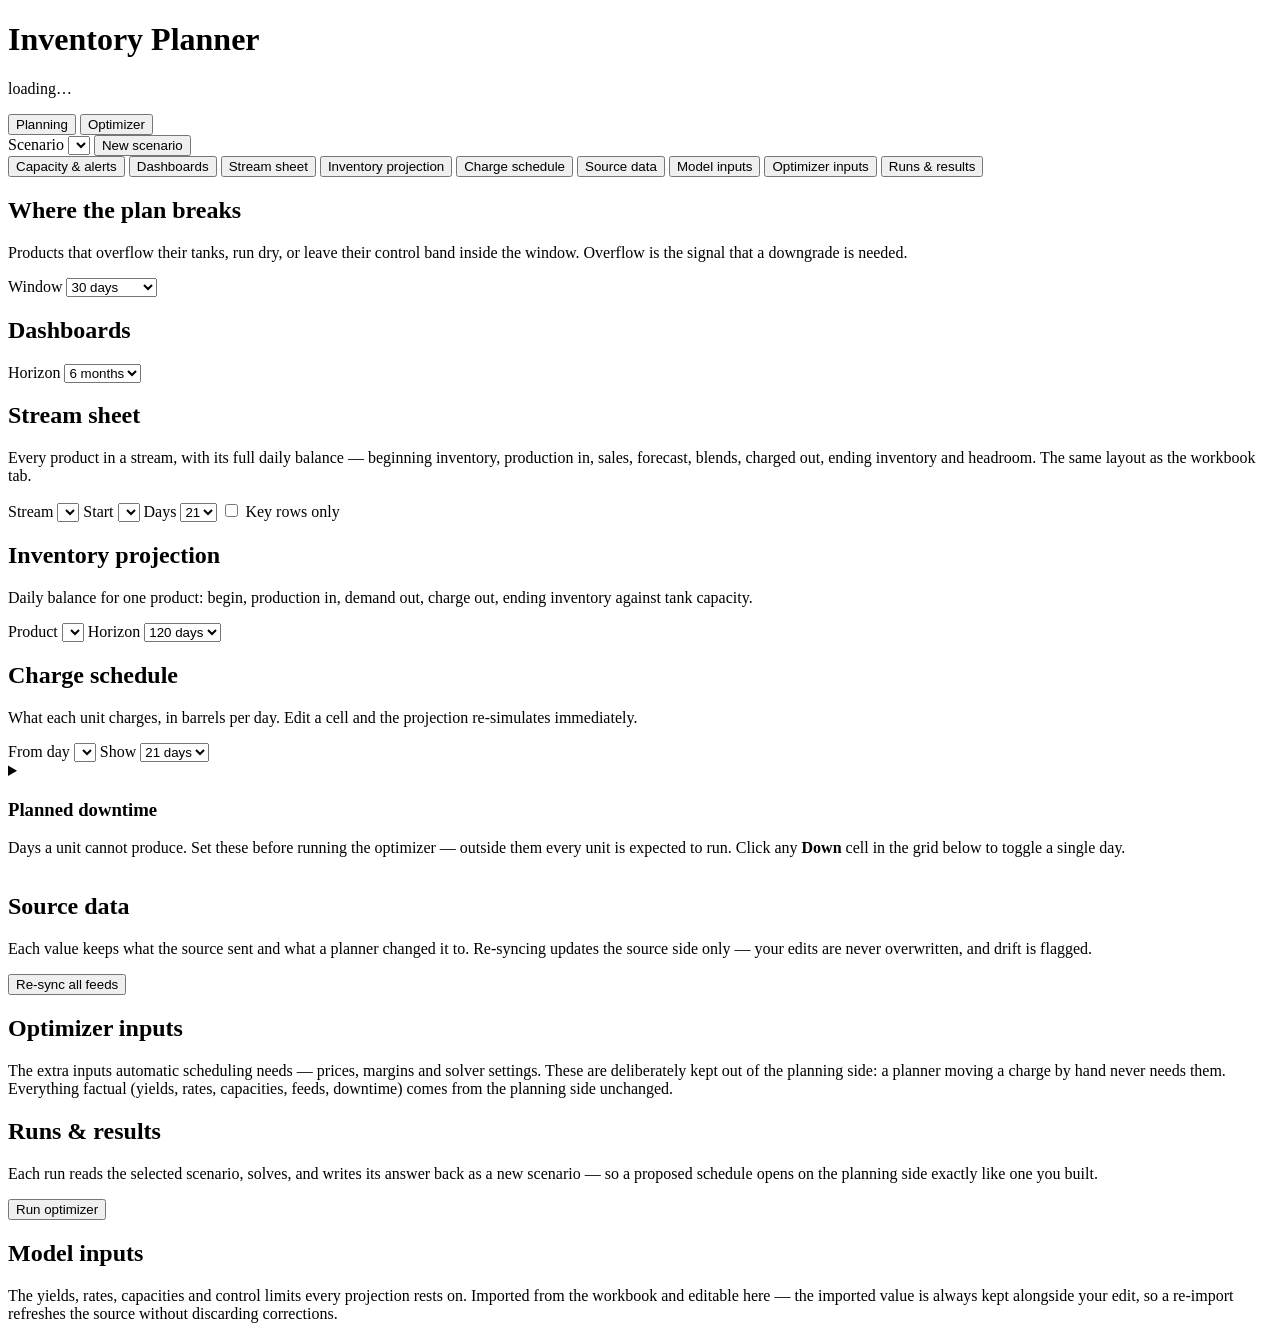
==== inv-planner/src/invplanner/web/index.html @ a76e5d8c "inital" ====
<!doctype html>
<html lang="en">
<head>
<meta charset="utf-8">
<meta name="viewport" content="width=device-width, initial-scale=1">
<title>Refinery Inventory Planner</title>
<link rel="stylesheet" href="/static/styles.css">
</head>
<body>
<header class="topbar">
  <div class="brand">
    <span class="mark"></span>
    <div>
      <h1>Inventory Planner</h1>
      <p id="scenario-meta">loading…</p>
    </div>
  </div>
  <div class="topbar-controls">
    <div class="mode-switch" id="mode-switch">
      <button data-mode="planning" class="active" title="Build and review a schedule by hand, the way the workbook does">Planning</button>
      <button data-mode="optimizer" title="Generate a schedule automatically from the planning inputs">Optimizer</button>
    </div>
    <label class="field">
      <span>Scenario</span>
      <select id="scenario-select"></select>
    </label>
    <button id="new-scenario" class="btn ghost" title="Freeze current staging into a new scenario">New scenario</button>
  </div>
</header>

<nav class="tabs" id="tabs">
  <button data-view="alerts" data-mode="planning" class="active">Capacity &amp; alerts</button>
  <button data-view="dashboard" data-mode="planning">Dashboards</button>
  <button data-view="stream" data-mode="planning">Stream sheet</button>
  <button data-view="projection" data-mode="planning">Inventory projection</button>
  <button data-view="schedule" data-mode="planning">Charge schedule</button>
  <button data-view="feeds" data-mode="planning">Source data</button>
  <button data-view="reference" data-mode="planning">Model inputs</button>
  <button data-view="optparams" data-mode="optimizer">Optimizer inputs</button>
  <button data-view="optruns" data-mode="optimizer">Runs &amp; results</button>
</nav>

<main id="main">
  <!-- ALERTS -->
  <section id="view-alerts" class="view active">
    <div class="view-head">
      <div>
        <h2>Where the plan breaks</h2>
        <p class="muted">Products that overflow their tanks, run dry, or leave their control band inside the window. Overflow is the signal that a downgrade is needed.</p>
      </div>
      <label class="field">
        <span>Window</span>
        <select id="alert-window">
          <option value="10">10 days</option>
          <option value="14">14 days</option>
          <option value="30" selected>30 days</option>
          <option value="90">90 days</option>
          <option value="366">Full horizon</option>
        </select>
      </label>
    </div>
    <div id="alert-summary" class="stat-row"></div>
    <div class="card"><div id="alerts-table" class="table-wrap"></div></div>
  </section>

  <!-- DASHBOARDS -->
  <section id="view-dashboard" class="view">
    <div class="view-head">
      <div>
        <h2 id="dash-title">Dashboards</h2>
        <p class="muted" id="dash-blurb"></p>
      </div>
      <div class="controls">
        <label class="field">
          <span>Horizon</span>
          <select id="dash-days">
            <option value="90">3 months</option>
            <option value="180" selected>6 months</option>
            <option value="270">9 months</option>
            <option value="366">Full year</option>
          </select>
        </label>
      </div>
    </div>
    <div id="dash-groups" class="group-tabs"></div>
    <div id="dash-sections"></div>
  </section>

  <!-- STREAM SHEET -->
  <section id="view-stream" class="view">
    <div class="view-head">
      <div>
        <h2>Stream sheet</h2>
        <p class="muted">Every product in a stream, with its full daily balance — beginning inventory, production in, sales, forecast, blends, charged out, ending inventory and headroom. The same layout as the workbook tab.</p>
      </div>
      <div class="controls">
        <label class="field">
          <span>Stream</span>
          <select id="stream-select"></select>
        </label>
        <label class="field">
          <span>Start</span>
          <select id="stream-offset"></select>
        </label>
        <label class="field">
          <span>Days</span>
          <select id="stream-days">
            <option value="14">14</option>
            <option value="21" selected>21</option>
            <option value="30">30</option>
            <option value="60">60</option>
          </select>
        </label>
        <label class="check">
          <input type="checkbox" id="stream-key-rows">
          <span>Key rows only</span>
        </label>
      </div>
    </div>
    <div class="card"><div id="stream-grid" class="table-wrap tall"></div></div>
  </section>

  <!-- PROJECTION -->
  <section id="view-projection" class="view">
    <div class="view-head">
      <div>
        <h2>Inventory projection</h2>
        <p class="muted">Daily balance for one product: begin, production in, demand out, charge out, ending inventory against tank capacity.</p>
      </div>
      <div class="controls">
        <label class="field">
          <span>Product</span>
          <select id="product-select"></select>
        </label>
        <label class="field">
          <span>Horizon</span>
          <select id="proj-days">
            <option value="30">30 days</option>
            <option value="60">60 days</option>
            <option value="120" selected>120 days</option>
            <option value="366">Full year</option>
          </select>
        </label>
      </div>
    </div>
    <div class="card chart-card">
      <div id="proj-legend" class="legend"></div>
      <div id="proj-chart"></div>
    </div>
    <div class="card"><div id="proj-table" class="table-wrap tall"></div></div>
  </section>

  <!-- SCHEDULE -->
  <section id="view-schedule" class="view">
    <div class="view-head">
      <div>
        <h2>Charge schedule</h2>
        <p class="muted">What each unit charges, in barrels per day. Edit a cell and the projection re-simulates immediately.</p>
      </div>
      <div class="controls">
        <label class="field">
          <span>From day</span>
          <select id="sched-offset"></select>
        </label>
        <label class="field">
          <span>Show</span>
          <select id="sched-days">
            <option value="14">14 days</option>
            <option value="21" selected>21 days</option>
            <option value="42">42 days</option>
          </select>
        </label>
      </div>
    </div>
    <div class="card">
      <details class="collapsible">
        <summary>
          <span class="collapsible-mark" aria-hidden="true"></span>
          <span>
            <h3>Planned downtime</h3>
            <p class="muted">Days a unit cannot produce. Set these before running the optimizer — outside them every unit is expected to run. Click any <b>Down</b> cell in the grid below to toggle a single day.</p>
          </span>
        </summary>
        <div class="feed-detail-head">
          <div class="controls">
            <label class="field"><span>Unit</span><select id="dt-unit"></select></label>
            <label class="field"><span>From</span><input id="dt-start" type="date"></label>
            <label class="field"><span>To</span><input id="dt-end" type="date"></label>
            <label class="field"><span>Reason</span><input id="dt-reason" type="text" placeholder="turnaround"></label>
            <button id="dt-add" class="btn">Add</button>
          </div>
        </div>
        <div id="downtime-list" class="table-wrap"></div>
      </details>
    </div>
    <div class="card">
      <div id="sched-compare" class="controls compare-bar"></div>
      <div id="schedule-grid" class="table-wrap tall"></div>
    </div>
  </section>

  <!-- FEEDS -->
  <section id="view-feeds" class="view">
    <div class="view-head">
      <div>
        <h2>Source data</h2>
        <p class="muted">Each value keeps what the source sent and what a planner changed it to. Re-syncing updates the source side only — your edits are never overwritten, and drift is flagged.</p>
      </div>
      <button id="sync-all" class="btn">Re-sync all feeds</button>
    </div>
    <div id="feed-cards" class="feed-grid"></div>
    <div class="card" id="feed-detail" hidden>
      <div class="feed-detail-head">
        <div>
          <h3 id="feed-title"></h3>
          <p class="muted" id="feed-sub"></p>
        </div>
        <div class="controls">
          <input id="feed-search" type="search" placeholder="Search product…">
          <select id="feed-filter">
            <option value="all">All rows</option>
            <option value="overrides">Overridden only</option>
            <option value="stale">Stale overrides</option>
          </select>
          <button id="feed-sync" class="btn ghost">Sync this feed</button>
        </div>
      </div>
      <div id="feed-table" class="table-wrap tall"></div>
    </div>
  </section>

  <!-- OPTIMIZER INPUTS -->
  <section id="view-optparams" class="view">
    <div class="view-head">
      <div>
        <h2>Optimizer inputs</h2>
        <p class="muted">The extra inputs automatic scheduling needs — prices, margins and solver settings. These are deliberately kept out of the planning side: a planner moving a charge by hand never needs them. Everything factual (yields, rates, capacities, feeds, downtime) comes from the planning side unchanged.</p>
      </div>
    </div>
    <div id="opt-ready" class="stat-row"></div>
    <div class="card"><div id="opt-params" class="table-wrap"></div></div>
  </section>

  <!-- OPTIMIZER RUNS -->
  <section id="view-optruns" class="view">
    <div class="view-head">
      <div>
        <h2>Runs &amp; results</h2>
        <p class="muted">Each run reads the selected scenario, solves, and writes its answer back as a new scenario — so a proposed schedule opens on the planning side exactly like one you built.</p>
      </div>
      <button id="opt-run" class="btn">Run optimizer</button>
    </div>
    <div class="card"><div id="opt-runs" class="table-wrap tall"></div></div>
  </section>

  <!-- REFERENCE / MODEL INPUTS -->
  <section id="view-reference" class="view">
    <div class="view-head">
      <div>
        <h2>Model inputs</h2>
        <p class="muted">The yields, rates, capacities and control limits every projection rests on. Imported from the workbook and editable here — the imported value is always kept alongside your edit, so a re-import refreshes the source without discarding corrections.</p>
      </div>
      <p class="muted" id="ref-meta"></p>
    </div>
    <div id="ref-groups" class="feed-grid"></div>
    <div class="card" id="ref-detail" hidden>
      <div class="feed-detail-head">
        <div>
          <h3 id="ref-title"></h3>
          <p class="muted" id="ref-sub"></p>
        </div>
        <div class="controls">
          <input id="ref-search" type="search" placeholder="Search…">
          <label class="check"><input type="checkbox" id="ref-edited-only"><span>Edited only</span></label>
        </div>
      </div>
      <div id="ref-table" class="table-wrap tall"></div>
    </div>
  </section>
</main>

<div id="toast" class="toast" hidden></div>
<script src="/static/app.js"></script>
</body>
</html>
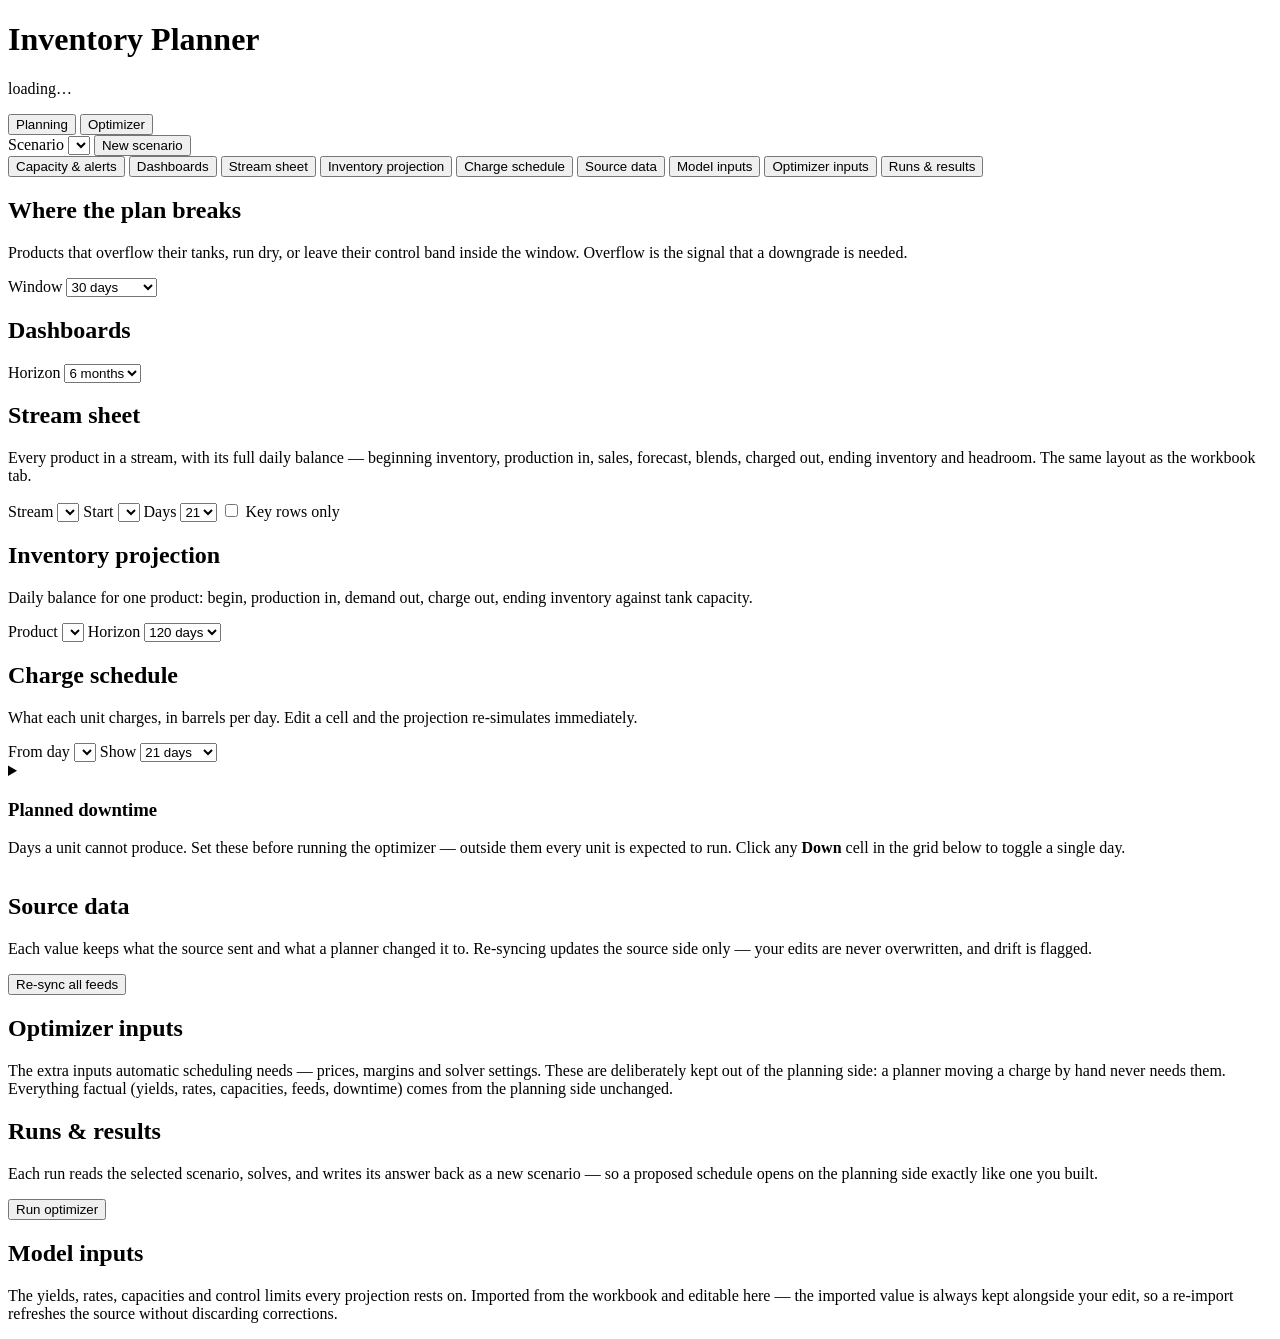
==== commit 98aa49b3: "Make the model and objective reachable from the params screen The model dropdown listed v1 and v0 on" ====
--- a/inv-planner/src/invplanner/web/index.html
+++ b/inv-planner/src/invplanner/web/index.html
@@ -168,6 +168,10 @@
             <option value="14">14 days</option>
             <option value="21" selected>21 days</option>
             <option value="42">42 days</option>
+            <!-- The optimizer's own horizon. Without it the export stops at 42
+                 days and a 100-day run cannot be checked against the workbook
+                 it came from. -->
+            <option value="100">100 days</option>
           </select>
         </label>
       </div>
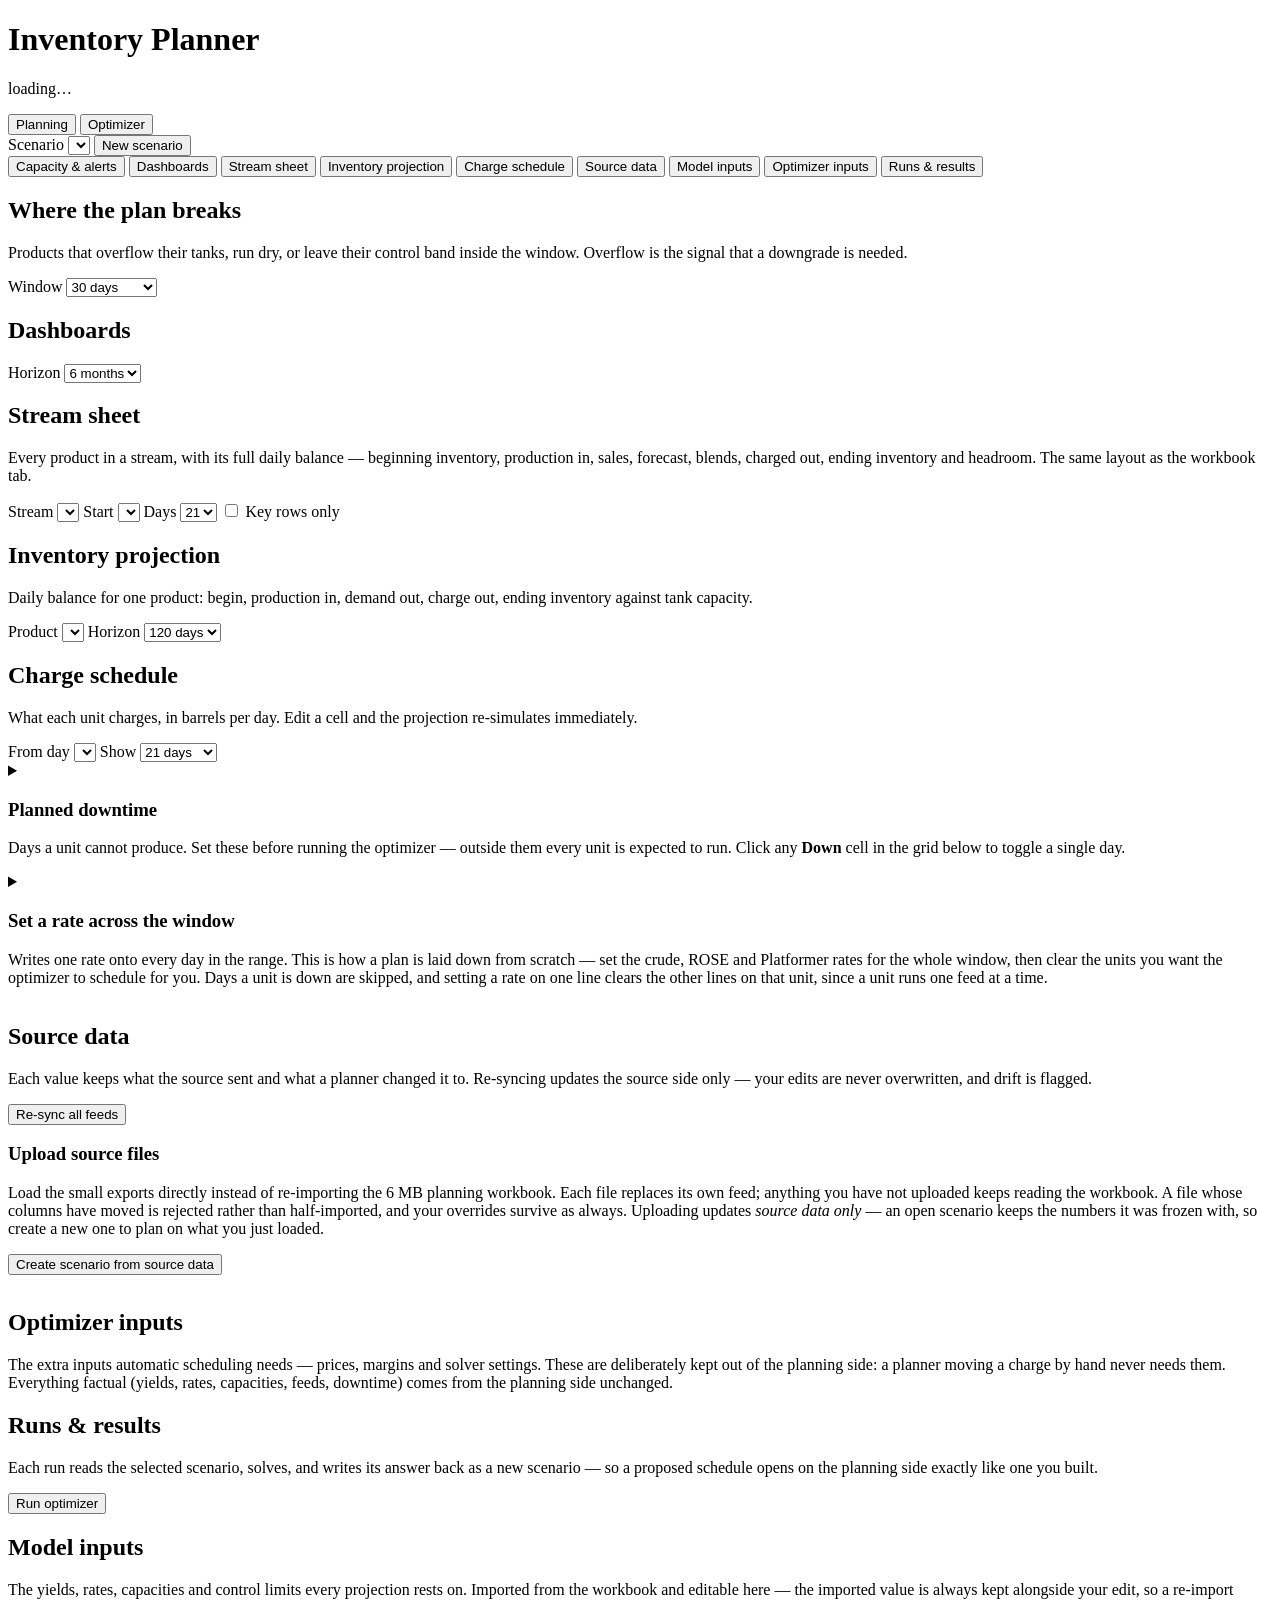
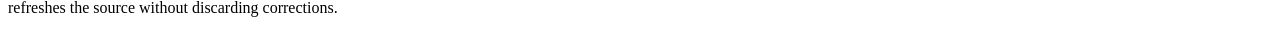
==== commit d5c6fbd4: "Take the tree to a known point before the greedy scheduler Feed-sheet upload, the v2 two-stage optim" ====
--- a/inv-planner/src/invplanner/web/index.html
+++ b/inv-planner/src/invplanner/web/index.html
@@ -198,6 +198,35 @@
       </details>
     </div>
     <div class="card">
+      <details class="collapsible" id="fill-panel">
+        <summary>
+          <span class="collapsible-mark" aria-hidden="true"></span>
+          <span>
+            <h3>Set a rate across the window</h3>
+            <p class="muted">Writes one rate onto every day in the range. This is how a plan is laid down from scratch — set the crude, ROSE and Platformer rates for the whole window, then clear the units you want the optimizer to schedule for you. Days a unit is down are skipped, and setting a rate on one line clears the other lines on that unit, since a unit runs one feed at a time.</p>
+          </span>
+        </summary>
+        <div class="feed-detail-head">
+          <div class="controls">
+            <label class="field"><span>Row</span><select id="fill-target"></select></label>
+            <label class="field"><span>Rate (bbl/day)</span><input id="fill-bbl" type="number" min="0" step="100" placeholder="0 clears"></label>
+            <label class="field" id="fill-mode-field"><span>Crude mode</span>
+              <select id="fill-mode">
+                <option value="">leave as is</option>
+                <option value="R">R — regular</option>
+                <option value="L">L — low volatility</option>
+              </select>
+            </label>
+            <label class="field"><span>From</span><input id="fill-start" type="date"></label>
+            <label class="field"><span>To</span><input id="fill-end" type="date"></label>
+            <label class="check" title="A day another line of the unit is already scheduled on is not a gap — the unit runs one feed at a time. Use this to fill the tail of a copied schedule without touching the part it covers."><input type="checkbox" id="fill-empty-only"><span>Only days the unit is idle</span></label>
+            <button id="fill-apply" class="btn">Apply</button>
+          </div>
+        </div>
+        <p id="fill-note" class="muted"></p>
+      </details>
+    </div>
+    <div class="card">
       <div id="sched-compare" class="controls compare-bar"></div>
       <div id="schedule-grid" class="table-wrap tall"></div>
     </div>
@@ -212,6 +241,18 @@
       </div>
       <button id="sync-all" class="btn">Re-sync all feeds</button>
     </div>
+
+    <div class="card" id="feed-uploads">
+      <div class="feed-detail-head">
+        <div>
+          <h3>Upload source files</h3>
+          <p class="muted">Load the small exports directly instead of re-importing the 6 MB planning workbook. Each file replaces its own feed; anything you have not uploaded keeps reading the workbook. A file whose columns have moved is rejected rather than half-imported, and your overrides survive as always. Uploading updates <em>source data only</em> — an open scenario keeps the numbers it was frozen with, so create a new one to plan on what you just loaded.</p>
+        </div>
+        <button id="upload-scenario" class="btn">Create scenario from source data</button>
+      </div>
+      <div id="upload-slots" class="feed-grid" style="padding: 14px 16px 0"></div>
+    </div>
+
     <div id="feed-cards" class="feed-grid"></div>
     <div class="card" id="feed-detail" hidden>
       <div class="feed-detail-head">
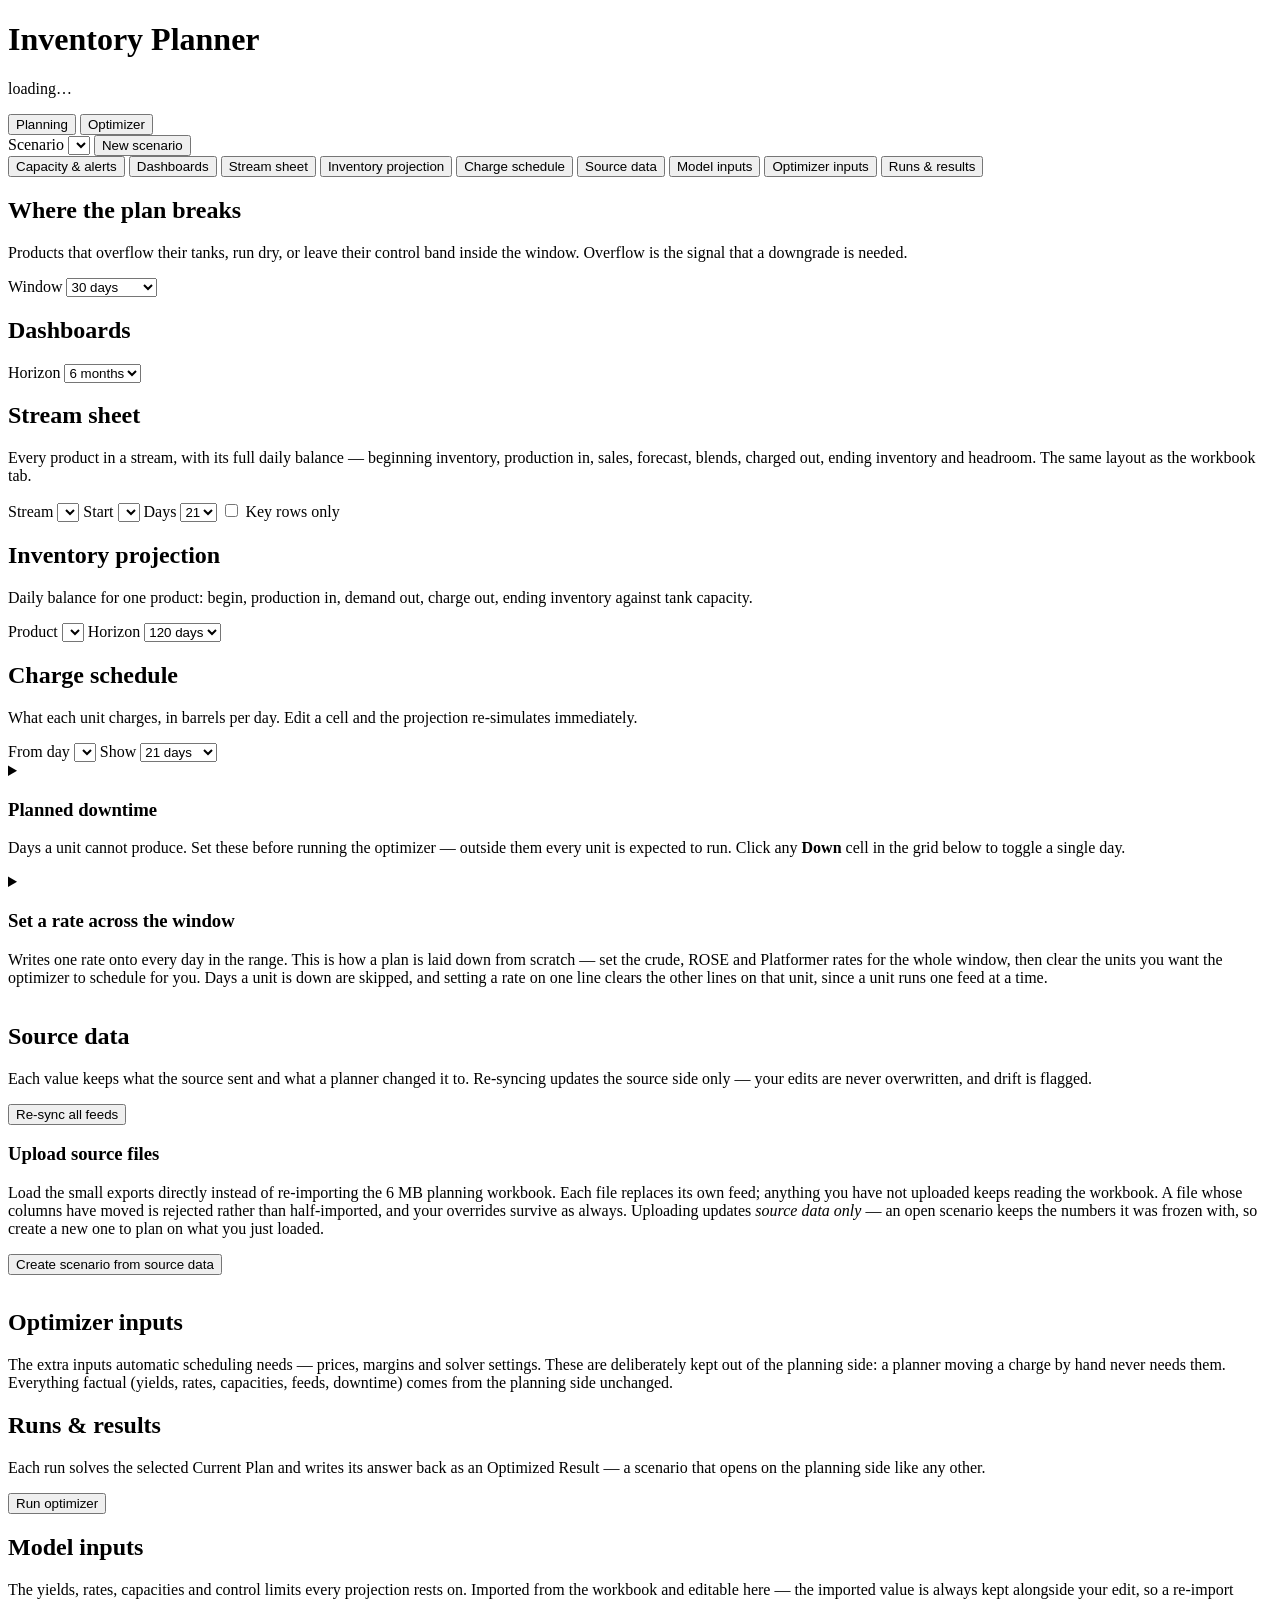
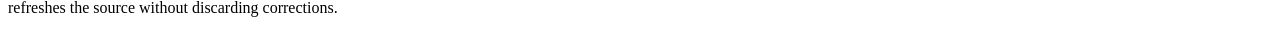
==== commit 2e49a921: "Call them Current Plan and Optimized Result, and split the scenario list in two Step 3 of the plan-a" ====
--- a/inv-planner/src/invplanner/web/index.html
+++ b/inv-planner/src/invplanner/web/index.html
@@ -24,7 +24,7 @@
       <span>Scenario</span>
       <select id="scenario-select"></select>
     </label>
-    <button id="new-scenario" class="btn ghost" title="Freeze current staging into a new scenario">New scenario</button>
+    <button id="new-scenario" class="btn ghost" title="Make a new Current Plan from the source data">New scenario</button>
   </div>
 </header>
 
@@ -291,7 +291,7 @@
     <div class="view-head">
       <div>
         <h2>Runs &amp; results</h2>
-        <p class="muted">Each run reads the selected scenario, solves, and writes its answer back as a new scenario — so a proposed schedule opens on the planning side exactly like one you built.</p>
+        <p class="muted">Each run solves the selected Current Plan and writes its answer back as an Optimized Result — a scenario that opens on the planning side like any other.</p>
       </div>
       <button id="opt-run" class="btn">Run optimizer</button>
     </div>
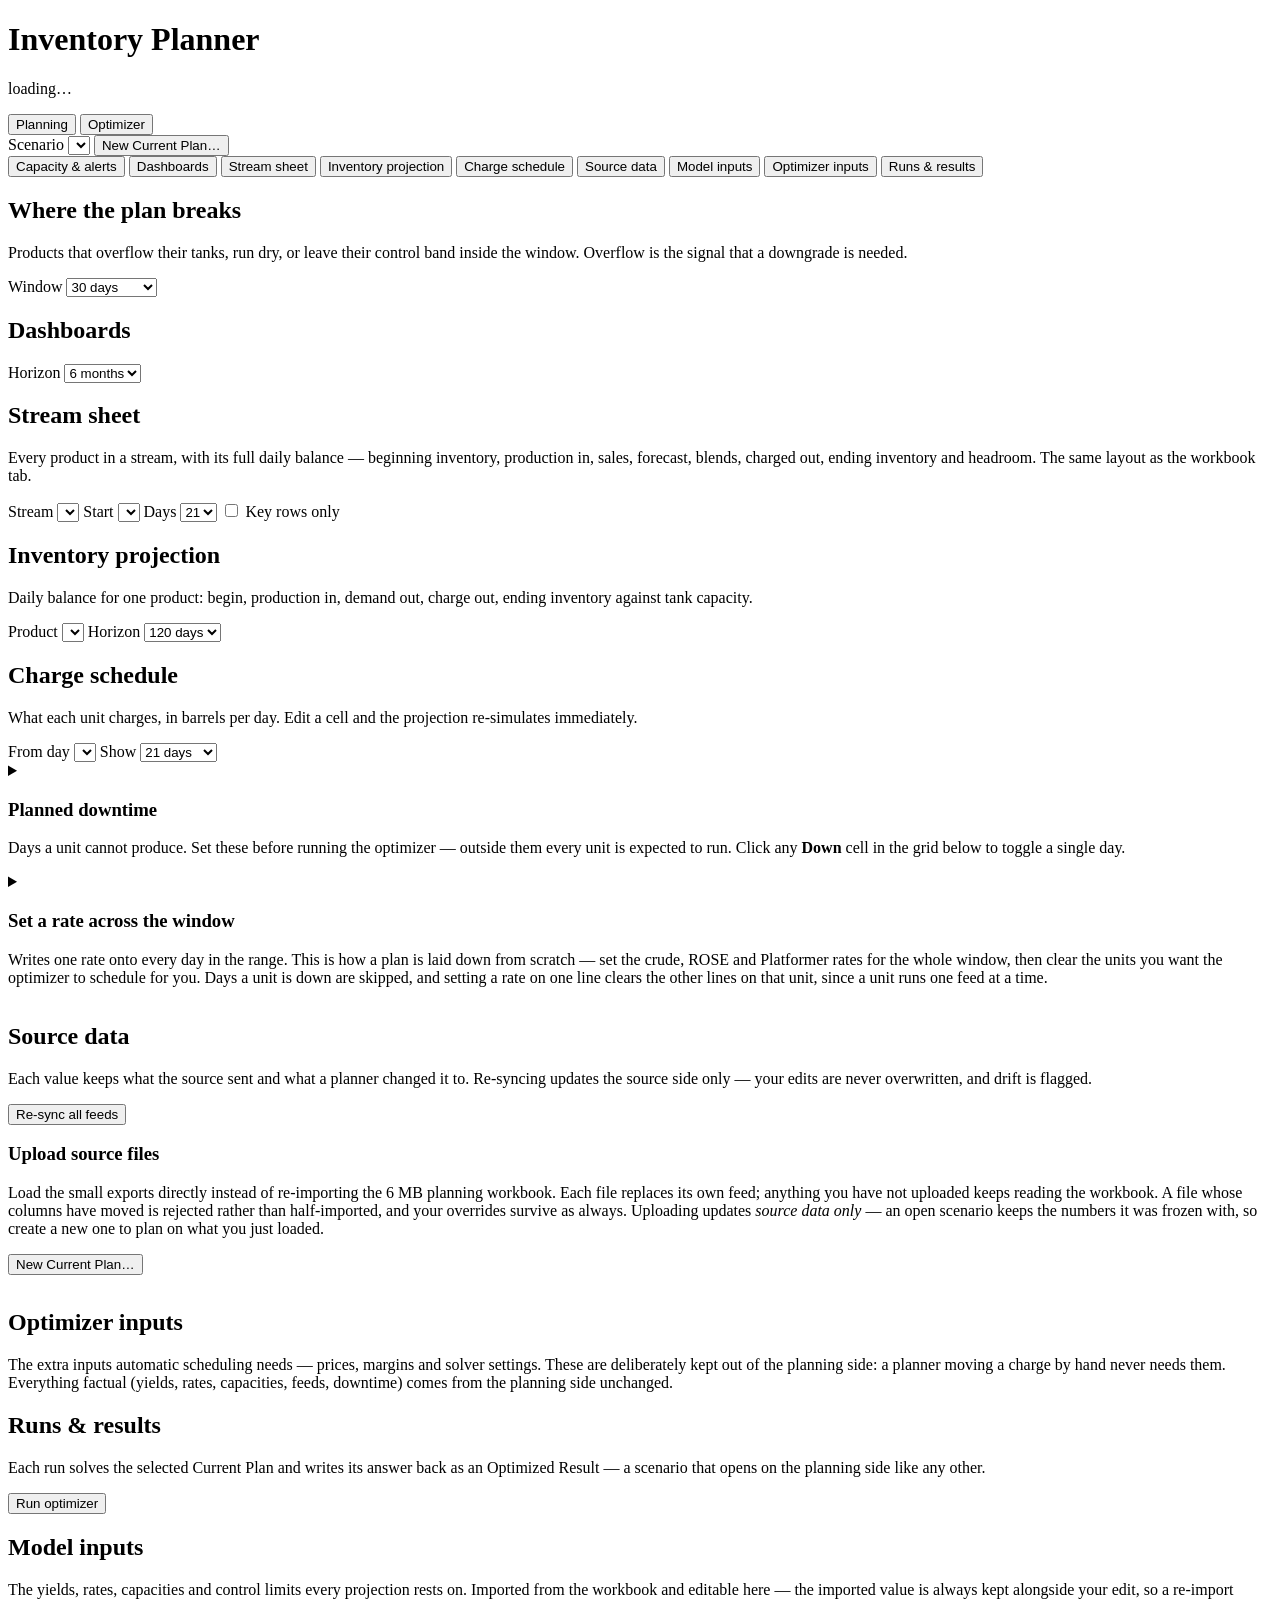
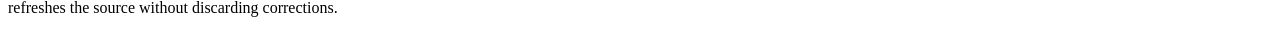
==== commit 374a65f2: "Make a Current Plan from one form that asks the date, and says what it copies Step 4 of the plan-and" ====
--- a/inv-planner/src/invplanner/web/index.html
+++ b/inv-planner/src/invplanner/web/index.html
@@ -24,7 +24,7 @@
       <span>Scenario</span>
       <select id="scenario-select"></select>
     </label>
-    <button id="new-scenario" class="btn ghost" title="Make a new Current Plan from the source data">New scenario</button>
+    <button id="new-scenario" class="btn ghost" title="Make a new Current Plan from the source data">New Current Plan…</button>
   </div>
 </header>
 
@@ -239,7 +239,7 @@
         <h2>Source data</h2>
         <p class="muted">Each value keeps what the source sent and what a planner changed it to. Re-syncing updates the source side only — your edits are never overwritten, and drift is flagged.</p>
       </div>
-      <button id="sync-all" class="btn">Re-sync all feeds</button>
+      <button id="sync-all" class="btn ghost">Re-sync all feeds</button>
     </div>
 
     <div class="card" id="feed-uploads">
@@ -248,7 +248,7 @@
           <h3>Upload source files</h3>
           <p class="muted">Load the small exports directly instead of re-importing the 6 MB planning workbook. Each file replaces its own feed; anything you have not uploaded keeps reading the workbook. A file whose columns have moved is rejected rather than half-imported, and your overrides survive as always. Uploading updates <em>source data only</em> — an open scenario keeps the numbers it was frozen with, so create a new one to plan on what you just loaded.</p>
         </div>
-        <button id="upload-scenario" class="btn">Create scenario from source data</button>
+        <button id="upload-scenario" class="btn">New Current Plan…</button>
       </div>
       <div id="upload-slots" class="feed-grid" style="padding: 14px 16px 0"></div>
     </div>
@@ -324,6 +324,25 @@
   </section>
 </main>
 
+<!-- NEW CURRENT PLAN: one form, opened by both New Current Plan buttons -->
+<dialog id="new-plan" class="dialog" aria-labelledby="new-plan-title">
+  <form id="new-plan-form" method="dialog">
+    <div>
+      <h2 id="new-plan-title">New Current Plan</h2>
+      <p class="muted">Freezes the source data as it is now - tank inventory, open orders and forecast - and starts from the charge schedule you pick. The plan date and the frozen data can't be changed once it is created.</p>
+    </div>
+    <label class="field"><span>Name</span><input id="np-name" type="text" autocomplete="off" required></label>
+    <label class="field"><span>Plan date - the day the tank inventory was taken</span><input id="np-date" type="date" required></label>
+    <p class="note" id="np-date-note"></p>
+    <label class="field"><span>Copy the charge schedule and downtime from</span><select id="np-copy"></select></label>
+    <p class="note" id="np-copy-note"></p>
+    <div class="dialog-actions">
+      <button type="button" class="btn ghost" id="np-cancel">Cancel</button>
+      <button type="submit" class="btn" id="np-create">Create Current Plan</button>
+    </div>
+  </form>
+</dialog>
+
 <div id="toast" class="toast" hidden></div>
 <script src="/static/app.js"></script>
 </body>
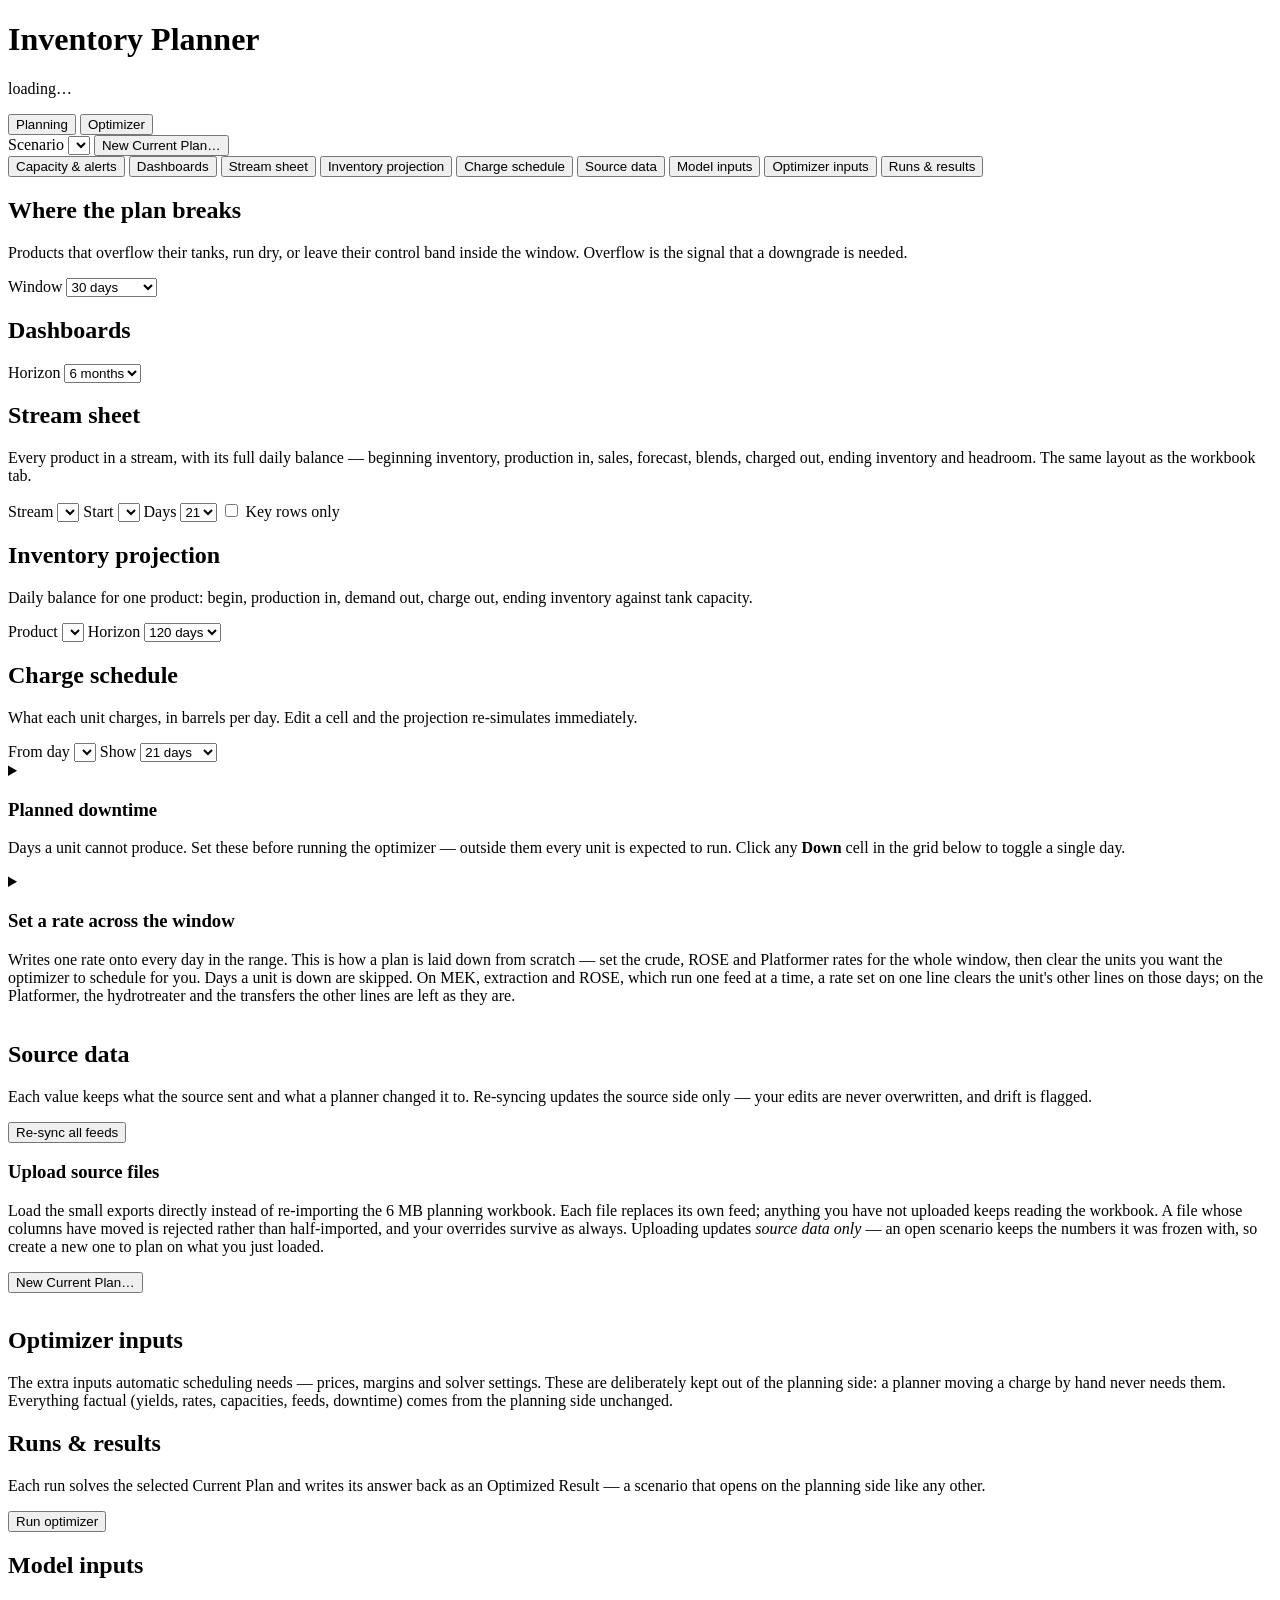
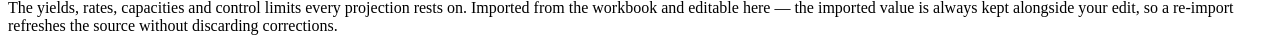
==== commit a0cfe1eb: "Say what became of each save, ask first in the page, and undo single removals Step 5 of the plan-and" ====
--- a/inv-planner/src/invplanner/web/index.html
+++ b/inv-planner/src/invplanner/web/index.html
@@ -177,7 +177,7 @@
       </div>
     </div>
     <div class="card">
-      <details class="collapsible">
+      <details class="collapsible" id="downtime-panel">
         <summary>
           <span class="collapsible-mark" aria-hidden="true"></span>
           <span>
@@ -203,7 +203,7 @@
           <span class="collapsible-mark" aria-hidden="true"></span>
           <span>
             <h3>Set a rate across the window</h3>
-            <p class="muted">Writes one rate onto every day in the range. This is how a plan is laid down from scratch — set the crude, ROSE and Platformer rates for the whole window, then clear the units you want the optimizer to schedule for you. Days a unit is down are skipped, and setting a rate on one line clears the other lines on that unit, since a unit runs one feed at a time.</p>
+            <p class="muted">Writes one rate onto every day in the range. This is how a plan is laid down from scratch — set the crude, ROSE and Platformer rates for the whole window, then clear the units you want the optimizer to schedule for you. Days a unit is down are skipped. On MEK, extraction and ROSE, which run one feed at a time, a rate set on one line clears the unit's other lines on those days; on the Platformer, the hydrotreater and the transfers the other lines are left as they are.</p>
           </span>
         </summary>
         <div class="feed-detail-head">
@@ -219,7 +219,7 @@
             </label>
             <label class="field"><span>From</span><input id="fill-start" type="date"></label>
             <label class="field"><span>To</span><input id="fill-end" type="date"></label>
-            <label class="check" title="A day another line of the unit is already scheduled on is not a gap — the unit runs one feed at a time. Use this to fill the tail of a copied schedule without touching the part it covers."><input type="checkbox" id="fill-empty-only"><span>Only days the unit is idle</span></label>
+            <label class="check" title="A day another line of the unit is already scheduled on is not a gap. Use this to fill the tail of a copied schedule without touching the part it covers."><input type="checkbox" id="fill-empty-only"><span>Only days the unit is idle</span></label>
             <button id="fill-apply" class="btn">Apply</button>
           </div>
         </div>
@@ -323,6 +323,20 @@
     </div>
   </section>
 </main>
+
+<!-- ASK FIRST: bulk writes and deletes confirm here, not with window.confirm() -->
+<dialog id="confirm" class="dialog" aria-labelledby="confirm-title">
+  <form method="dialog">
+    <div>
+      <h2 id="confirm-title"></h2>
+      <p class="muted" id="confirm-body"></p>
+    </div>
+    <div class="dialog-actions">
+      <button type="button" class="btn ghost" id="confirm-cancel">Cancel</button>
+      <button type="submit" class="btn" id="confirm-ok" value="ok">OK</button>
+    </div>
+  </form>
+</dialog>
 
 <!-- NEW CURRENT PLAN: one form, opened by both New Current Plan buttons -->
 <dialog id="new-plan" class="dialog" aria-labelledby="new-plan-title">
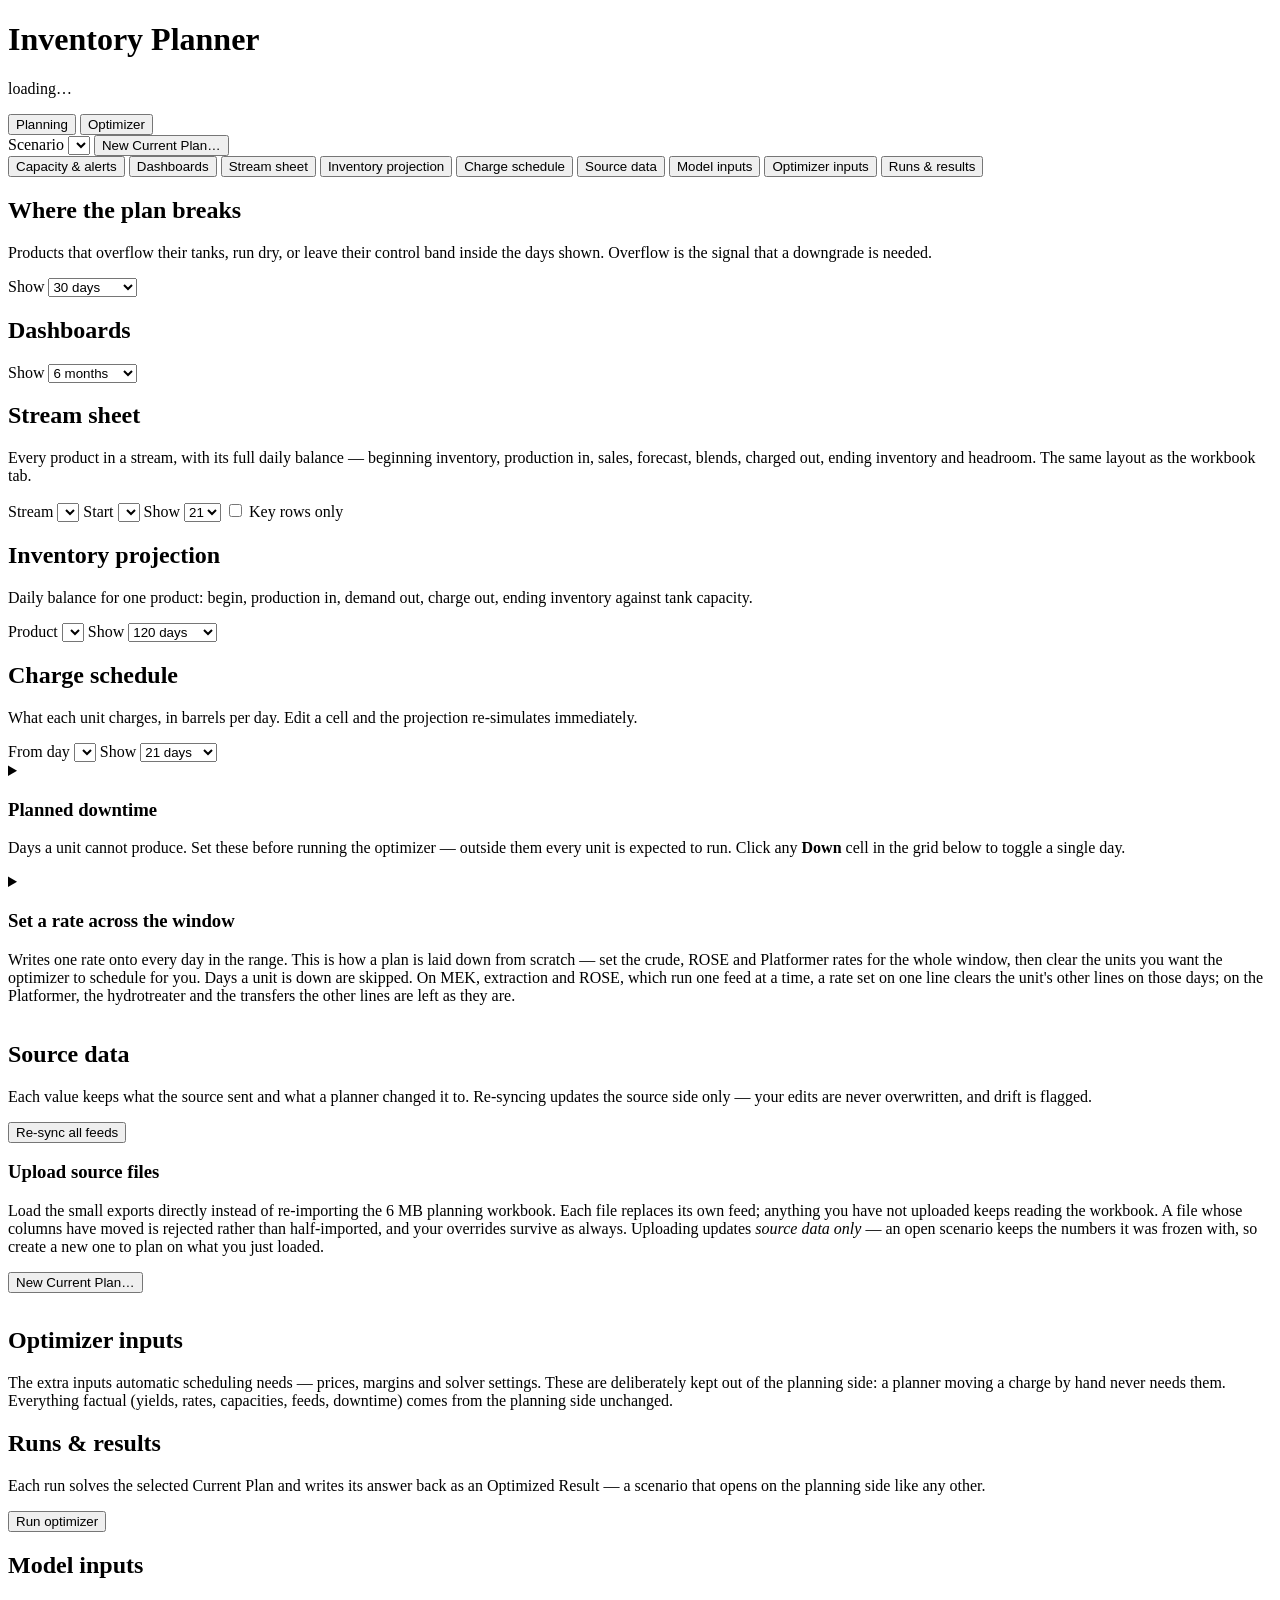
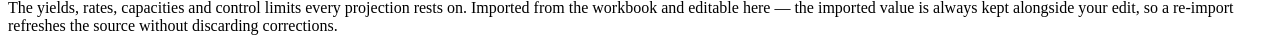
==== commit 2433be0a: "Say which days a run covers, and score both sides of them the same Nothing on screen said how many d" ====
--- a/inv-planner/src/invplanner/web/index.html
+++ b/inv-planner/src/invplanner/web/index.html
@@ -12,7 +12,7 @@
     <span class="mark"></span>
     <div>
       <h1>Inventory Planner</h1>
-      <p id="scenario-meta">loading…</p>
+      <p><span id="scenario-meta">loading…</span> <button id="delete-scenario" class="linkish danger" hidden>Delete…</button></p>
     </div>
   </div>
   <div class="topbar-controls">
@@ -46,16 +46,16 @@
     <div class="view-head">
       <div>
         <h2>Where the plan breaks</h2>
-        <p class="muted">Products that overflow their tanks, run dry, or leave their control band inside the window. Overflow is the signal that a downgrade is needed.</p>
+        <p class="muted">Products that overflow their tanks, run dry, or leave their control band inside the days shown. Overflow is the signal that a downgrade is needed.</p>
       </div>
       <label class="field">
-        <span>Window</span>
+        <span>Show</span>
         <select id="alert-window">
           <option value="10">10 days</option>
           <option value="14">14 days</option>
           <option value="30" selected>30 days</option>
           <option value="90">90 days</option>
-          <option value="366">Full horizon</option>
+          <option value="366">Whole plan</option>
         </select>
       </label>
     </div>
@@ -72,12 +72,12 @@
       </div>
       <div class="controls">
         <label class="field">
-          <span>Horizon</span>
+          <span>Show</span>
           <select id="dash-days">
             <option value="90">3 months</option>
             <option value="180" selected>6 months</option>
             <option value="270">9 months</option>
-            <option value="366">Full year</option>
+            <option value="366">Whole plan</option>
           </select>
         </label>
       </div>
@@ -103,7 +103,7 @@
           <select id="stream-offset"></select>
         </label>
         <label class="field">
-          <span>Days</span>
+          <span>Show</span>
           <select id="stream-days">
             <option value="14">14</option>
             <option value="21" selected>21</option>
@@ -133,12 +133,12 @@
           <select id="product-select"></select>
         </label>
         <label class="field">
-          <span>Horizon</span>
+          <span>Show</span>
           <select id="proj-days">
             <option value="30">30 days</option>
             <option value="60">60 days</option>
             <option value="120" selected>120 days</option>
-            <option value="366">Full year</option>
+            <option value="366">Whole plan</option>
           </select>
         </label>
       </div>
@@ -156,6 +156,7 @@
       <div>
         <h2>Charge schedule</h2>
         <p class="muted">What each unit charges, in barrels per day. Edit a cell and the projection re-simulates immediately.</p>
+        <p class="muted" id="sched-window-note" hidden></p>
       </div>
       <div class="controls">
         <label class="field">
@@ -167,10 +168,11 @@
           <select id="sched-days">
             <option value="14">14 days</option>
             <option value="21" selected>21 days</option>
-            <option value="42">42 days</option>
-            <!-- The optimizer's own horizon. Without it the export stops at 42
-                 days and a 100-day run cannot be checked against the workbook
-                 it came from. -->
+            <!-- 42 used to be hard-coded here as "the optimizer's horizon".
+                 It is a setting, not a constant, so the Solve window preset
+                 carries it now and follows Solve window when it changes.
+                 100 stays: a long run has to be checkable against the workbook
+                 it came from, whatever the window is set to. -->
             <option value="100">100 days</option>
           </select>
         </label>
@@ -333,7 +335,7 @@
     </div>
     <div class="dialog-actions">
       <button type="button" class="btn ghost" id="confirm-cancel">Cancel</button>
-      <button type="submit" class="btn" id="confirm-ok" value="ok">OK</button>
+      <button type="button" class="btn" id="confirm-ok">OK</button>
     </div>
   </form>
 </dialog>
